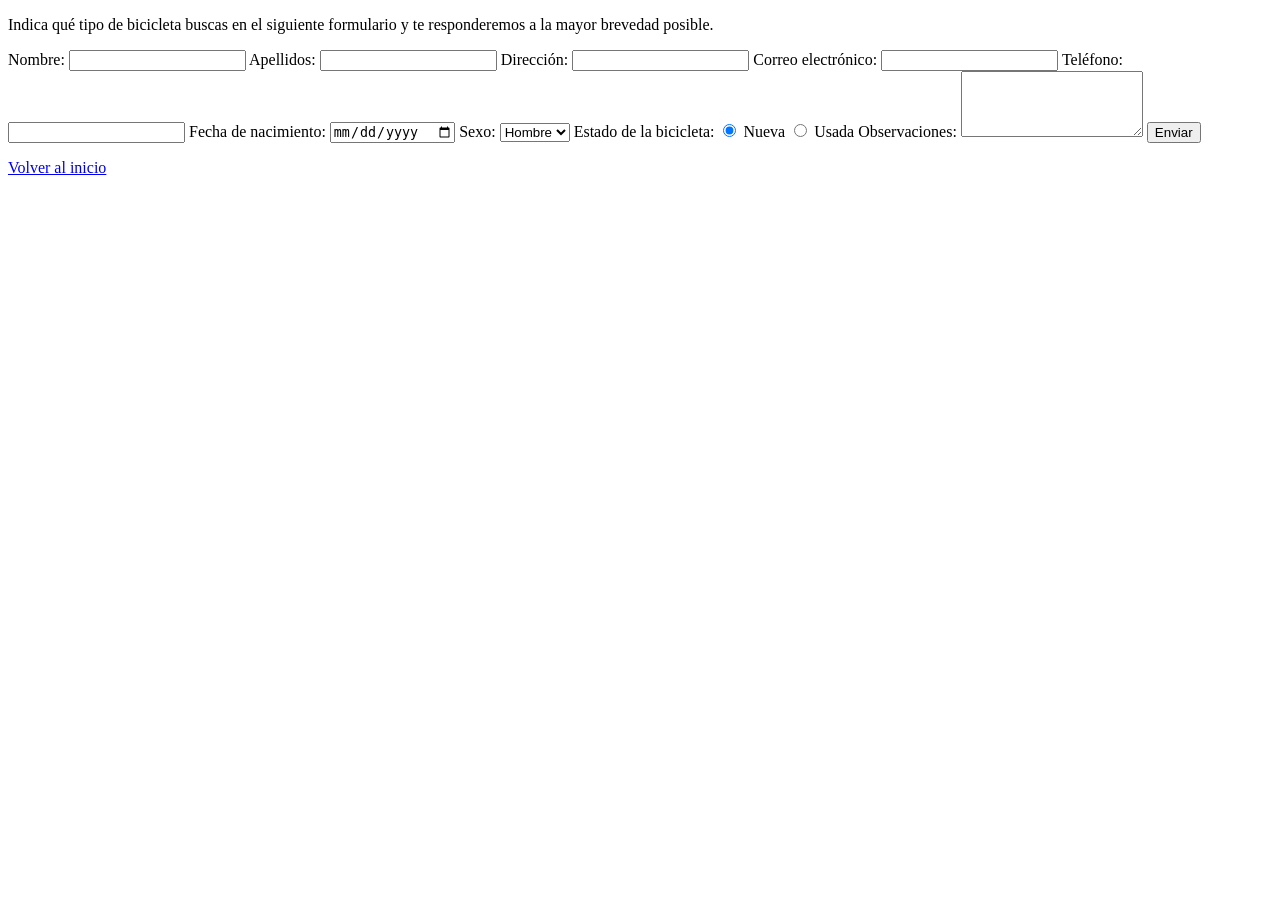
==== formulario.html @ cc1a64a9 "WEB-BICICLETAS WEB-BICICLETAS" ====
<!DOCTYPE html>
<html lang="es">
<head>
    <meta charset="UTF-8">
    <title>Tienda de Bicis - Formulario</title>
</head>
<body>

    <div class="contenedor">
        <p>Indica qué tipo de bicicleta buscas en el siguiente formulario y te responderemos a la mayor brevedad posible.</p>

        <form action="#" method="post">
            <label for="nombre">Nombre:</label>
            <input type="text" id="nombre" name="nombre" required>

            <label for="apellidos">Apellidos:</label>
            <input type="text" id="apellidos" name="apellidos" required>

            <label for="direccion">Dirección:</label>
            <input type="text" id="direccion" name="direccion">

            <label for="correo">Correo electrónico:</label>
            <input type="email" id="correo" name="correo" required>

            <label for="telefono">Teléfono:</label>
            <input type="tel" id="telefono" name="telefono">

            <label for="fecha">Fecha de nacimiento:</label>
            <input type="date" id="fecha" name="fecha">

            <label for="sexo">Sexo:</label>
            <select id="sexo" name="sexo">
                <option value="hombre">Hombre</option>
                <option value="mujer">Mujer</option>
                <option value="otro">Otro</option>
            </select>

            <label>Estado de la bicicleta:</label>
            <label class="opcion-radio"><input type="radio" name="estado" value="nueva" checked> Nueva</label>
            <label class="opcion-radio"><input type="radio" name="estado" value="usada"> Usada</label>

            <label for="observaciones">Observaciones:</label>
            <textarea id="observaciones" name="observaciones" rows="4"></textarea>

            <button type="submit">Enviar</button>
        </form>
    </div>

    <footer>
        <p><a href="index.html">Volver al inicio</a></p>
    </footer>

</body>
</html>
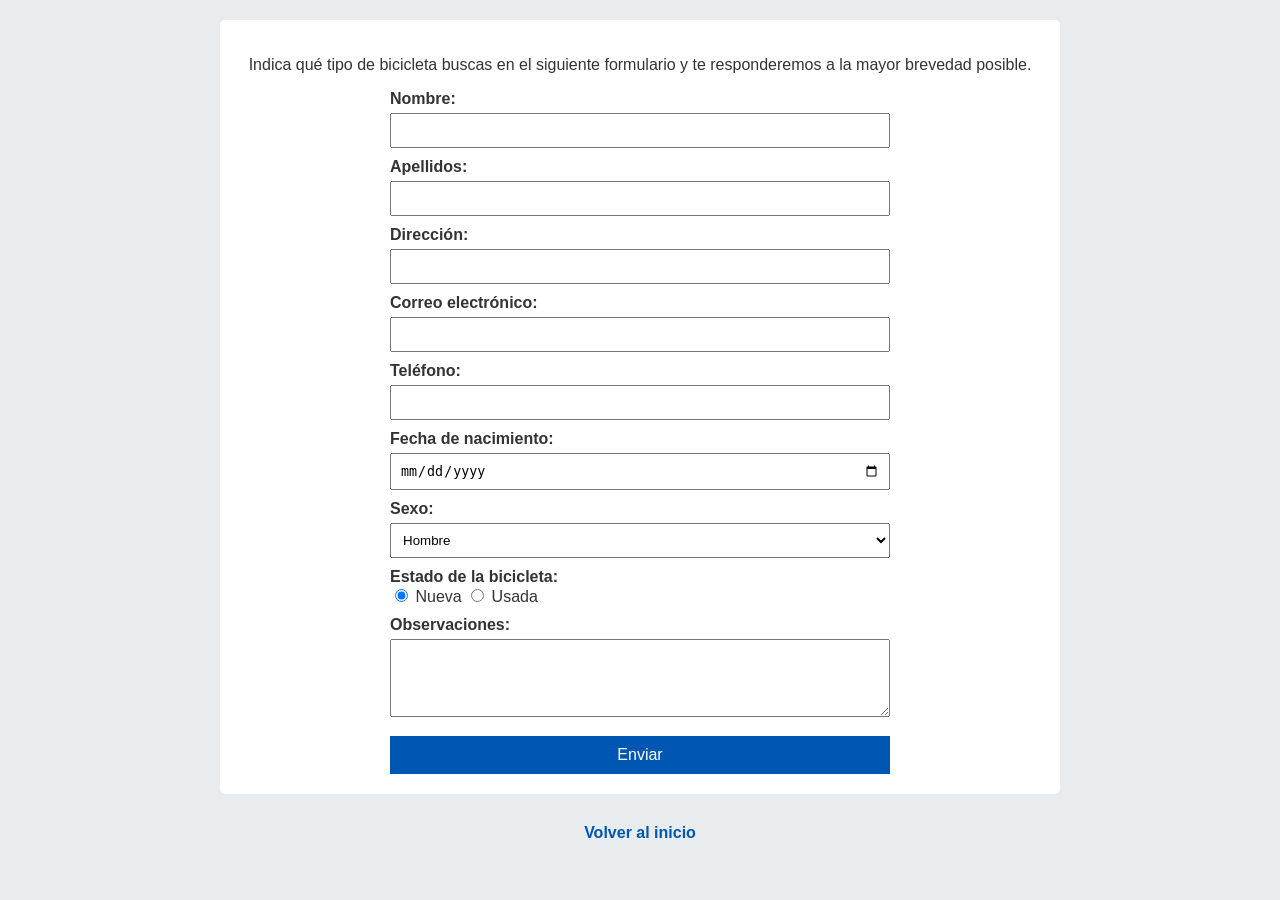
==== commit 0b0973ff: "WEB-BICICLETAS WEB-BICICLETAS" ====
--- a/formulario.html
+++ b/formulario.html
@@ -3,6 +3,7 @@
 <head>
     <meta charset="UTF-8">
     <title>Tienda de Bicis - Formulario</title>
+    <link rel="stylesheet" href="estilos.css">
 </head>
 <body>
 
@@ -51,4 +52,4 @@
     </footer>
 
 </body>
-</html>+</html>
--- a/estilos.css
+++ b/estilos.css
@@ -0,0 +1,106 @@
+/* general */
+body {
+    font-family: Arial, sans-serif;
+    background-color: #e8ecef;
+    color: #333333;
+    margin: 0;
+    padding: 20px;
+    text-align: center;
+}
+
+/* botones de navegacion */
+h1 {
+    font-size: 2.5em;
+    margin-bottom: 10px;
+}
+
+nav {
+    margin-bottom: 20px;
+}
+
+nav a, footer a {
+    color: #0056b3;
+    text-decoration: none;
+    font-weight: bold;
+    margin: 0 10px;
+}
+
+nav a:hover, footer a:hover {
+    text-decoration: underline;
+}
+
+/* Cajas de contenido */
+.contenedor {
+    background-color: #ffffff;
+    padding: 20px;
+    max-width: 800px;
+    margin: 0 auto;
+    border-radius: 5px;
+}
+
+/* fotos */
+.galeria {
+    display: flex;
+    flex-wrap: wrap;
+    justify-content: center;
+    gap: 15px;
+}
+
+.tarjeta {
+    background-color: #f9f9f9;
+    border: 1px solid #ddd;
+    width: 220px;
+    padding: 10px;
+}
+
+.tarjeta img {
+    width: 100%;
+    height: 140px;
+    object-fit: cover;
+}
+
+/* Formulario */
+form {
+    text-align: left;
+    max-width: 500px;
+    margin: 0 auto;
+}
+
+label {
+    display: block;
+    margin-top: 10px;
+    font-weight: bold;
+}
+
+input[type="text"],
+input[type="email"],
+input[type="tel"],
+input[type="date"],
+select,
+textarea {
+    width: 100%;
+    padding: 8px;
+    margin-top: 5px;
+    box-sizing: border-box;
+}
+
+.opcion-radio {
+    font-weight: normal;
+    display: inline;
+}
+
+button {
+    background-color: #0056b3;
+    color: white;
+    border: none;
+    padding: 10px 15px;
+    margin-top: 15px;
+    cursor: pointer;
+    width: 100%;
+    font-size: 1rem;
+}
+
+/* Pie de página */
+footer {
+    margin-top: 30px;
+}
